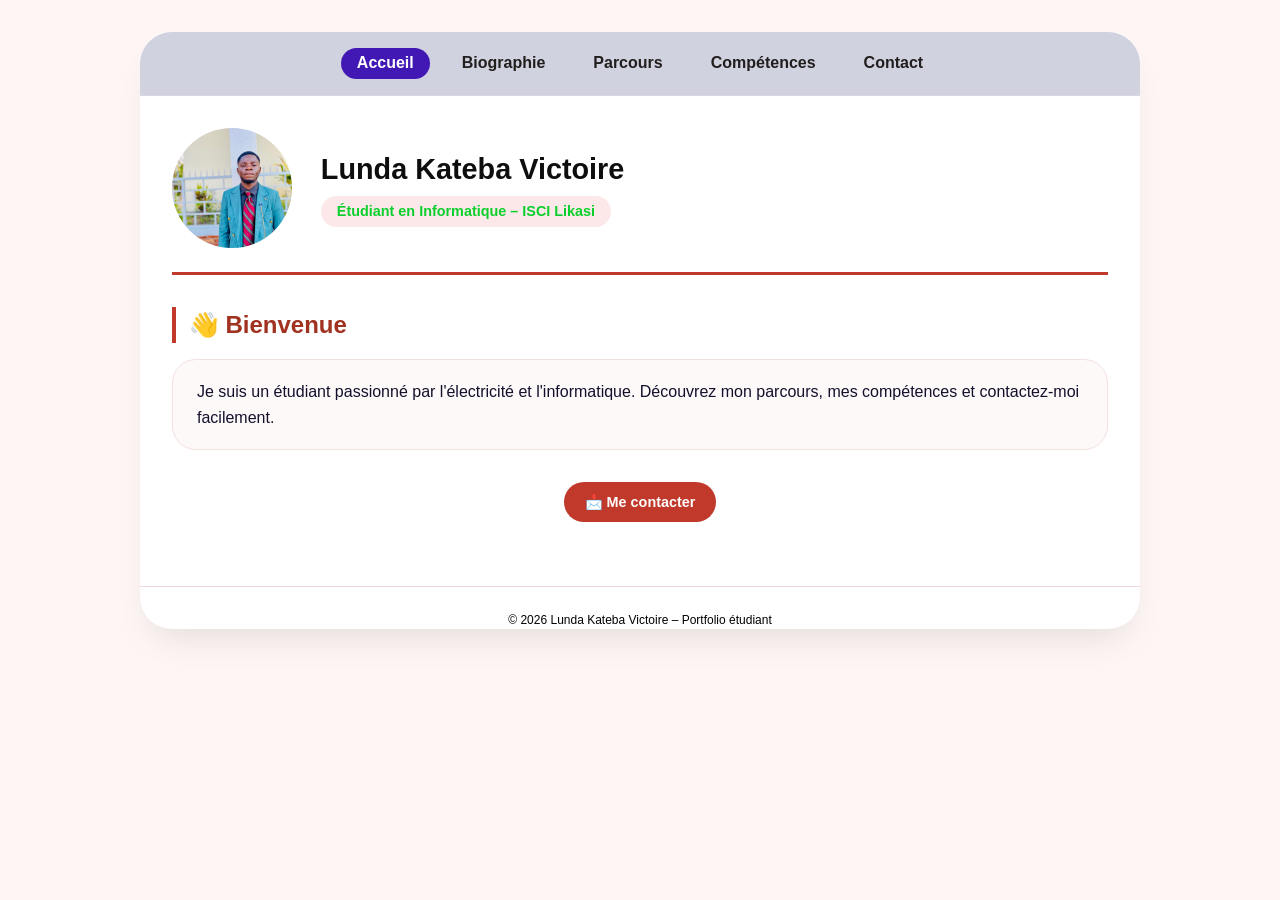
==== index.html @ d1b1b794 "Fix HTML encoding issues in index.html" ====
<!DOCTYPE html>
<html lang="fr">
<head>
    <meta charset="UTF-8">
    <meta name="viewport" content="width=device-width, initial-scale=1.0">
    <title>Lunda Kateba Victoire • Portfolio</title>
    <style>
        * {
            margin: 0;
            padding: 0;
            box-sizing: border-box;
        }
        body {
            background: #fef5f5;
            font-family: 'Inter', -apple-system, BlinkMacSystemFont, 'Segoe UI', Roboto, sans-serif;
            line-height: 1.5;
            padding: 2rem 1rem;
            color: #14102c;
        }
        .portfolio {
            max-width: 1000px;
            margin: 0 auto;
            background: white;
            border-radius: 32px;
            box-shadow: 0 20px 35px -12px rgba(0,0,0,0.1);
            overflow: hidden;
        }
        .inner {
            padding: 2rem;
        }
        /* Navigation */
        nav {
            background: #d0d3df;
            padding: 1rem 2rem;
            border-bottom: 1px solid #dad6e2;
            display: flex;
            flex-wrap: wrap;
            gap: 1rem;
            justify-content: center;
        }
        .nav-link {
            background: none;
            border: none;
            font-size: 1rem;
            font-weight: 600;
            padding: 0.4rem 1rem;
            border-radius: 40px;
            cursor: pointer;
            transition: 0.2s;
            font-family: inherit;
            color: #221e1e;
        }
        .nav-link:hover {
            background: #f0d6d6;
            color: #0b17b6;
        }
        .nav-link.active {
            background: #4118b4;
            color: white;
        }
        /* En-tête */
        .header {
            display: flex;
            align-items: center;
            gap: 1.8rem;
            flex-wrap: wrap;
            margin-bottom: 2rem;
            padding-bottom: 1.5rem;
            border-bottom: 3px solid #c0392b;
        }
        .photo {
            width: 120px;
            height: 120px;
            object-fit: cover;
            border-radius: 50%;
            border: 4px solid white;
            box-shadow: 0 8px 18px rgba(0,0,0,0.1);
            background: #fce8e8;
        }
        .title h1 {
            font-size: 1.8rem;
            font-weight: 700;
            color: #0d0e0d;
        }
        .badge {
            background: #fce8e8;
            color: #0bcf2c;
            padding: 0.3rem 1rem;
            border-radius: 40px;
            font-size: 0.9rem;
            font-weight: 600;
            display: inline-block;
            margin-top: 0.3rem;
        }
        /* Pages */
        .page {
            display: none;
        }
        .page.active-page {
            display: block;
        }
        .section-title {
            font-size: 1.5rem;
            font-weight: 600;
            color: #a0321f;
            margin: 1.5rem 0 1rem 0;
            border-left: 4px solid #c0392b;
            padding-left: 0.8rem;
        }
        .bio-text {
            background: #fef9f9;
            padding: 1.2rem 1.5rem;
            border-radius: 24px;
            border: 1px solid #f5e0e0;
            line-height: 1.6;
            font-size: 1rem;
        }
        .skills-wrapper {
            display: flex;
            flex-wrap: wrap;
            gap: 0.65rem;
            margin-top: 0.5rem;
        }
        .skill-chip {
            background: white;
            border: 1px solid #e6cbcb;
            padding: 0.4rem 1.1rem;
            border-radius: 60px;
            font-size: 0.85rem;
            font-weight: 500;
            color: #131212;
        }
        .contact-line {
            display: flex;
            align-items: center;
            gap: 0.75rem;
            margin-bottom: 1rem;
            flex-wrap: wrap;
        }
        .btn-whatsapp, .btn-sms {
            background: #07c410;
            color: white;
            border: none;
            padding: 0.7rem 1.3rem;
            border-radius: 60px;
            font-weight: 600;
            font-size: 0.9rem;
            display: inline-flex;
            align-items: center;
            gap: 8px;
            text-decoration: none;
            transition: 0.2s;
        }
        .btn-whatsapp:hover, .btn-sms:hover {
            background: #962d22;
        }
        /* Bouton "Me contacter" de l'accueil */
        .btn-mecontacter {
            background: #c0392b;
            color: white;
            border: none;
            padding: 0.7rem 1.3rem;
            border-radius: 60px;
            font-weight: 600;
            font-size: 0.9rem;
            display: inline-flex;
            align-items: center;
            gap: 8px;
            cursor: pointer;
            transition: 0.2s;
            font-family: inherit;
        }
        .btn-mecontacter:hover {
            background: #2fd80d;
        }
        .timeline-item {
            margin-bottom: 1.2rem;
        }
        .timeline-year {
            font-weight: 700;
            color: #c0392b;
            font-size: 0.85rem;
            text-transform: uppercase;
        }
        .timeline-desc {
            font-size: 0.98rem;
            margin-top: 0.2rem;
        }
        .download-btn {
            background: #a0531f;
            color: white !important;
            padding: 0.5rem 1.2rem;
            border-radius: 60px;
            text-decoration: none;
            display: inline-block;
            margin: 0.5rem 0;
        }
        .download-btn:hover {
            background: #10cf30;
        }
        .button-group {
            display: flex;
            flex-wrap: wrap;
            gap: 1rem;
            margin: 1.5rem 0;
        }
        .cv-help {
            font-size: 0.75rem;
            margin-top: 0.5rem;
        }
        .text-center {
            text-align: center;
            margin-top: 2rem;
        }
        footer {
            margin-top: 2rem;
            text-align: center;
            font-size: 0.75rem;
            color: #020202;
            border-top: 1px solid #f0d6d6;
            padding-top: 1.5rem;
        }
        @media (max-width: 700px) {
            .inner { padding: 1.2rem; }
            .header { flex-direction: column; text-align: center; }
        }
    </style>
</head>
<body>
<div class="portfolio">
    <nav>
        <button type="button" class="nav-link active" data-page="accueil">Accueil</button>
        <button type="button" class="nav-link" data-page="biographie">Biographie</button>
        <button type="button" class="nav-link" data-page="parcours">Parcours</button>
        <button type="button" class="nav-link" data-page="competences">Compétences</button>
        <button type="button" class="nav-link" data-page="contact">Contact</button>
    </nav>

    <div class="inner">
        <!-- En-tête commun -->
        <div class="header">
           <img src="photo.jpg" alt="Photo de Victoire" style="width:120px; height:120px; border-radius:50%; object-fit:cover;">
            <div class="title">
                <h1>Lunda Kateba Victoire</h1>
                <div class="badge">Étudiant en Informatique – ISCI Likasi</div>
            </div>
        </div>

        <!-- PAGE ACCUEIL -->
        <div id="page-accueil" class="page active-page">
            <div class="section-title">👋 Bienvenue</div>
            <div class="bio-text">
                Je suis un étudiant passionné par l'électricité et l'informatique. Découvrez mon parcours, mes compétences et contactez-moi facilement.
            </div>
            <div class="text-center">
                <button type="button" class="btn-mecontacter" id="gotoContactBtn">📩 Me contacter</button>
            </div>
        </div>

        <!-- PAGE BIOGRAPHIE -->
        <div id="page-biographie" class="page">
            <div class="section-title">📖 Biographie</div>
            <div class="bio-text">
                Je suis un étudiant motivé, originaire de <strong>Vyombo</strong>, où j’ai commencé mon parcours scolaire en électricité (5e secondaire). Après avoir terminé mes études secondaires en électricité à <strong>IT Kalunga</strong>, je poursuis actuellement des études universitaires en <strong>informatique à ISCI Likasi</strong>. Passionné par les nouvelles technologies et le développement personnel, je cherche à acquérir des compétences solides pour contribuer au développement de ma communauté.
            </div>
        </div>

        <!-- PAGE PARCOURS -->
        <div id="page-parcours" class="page">
            <div class="section-title">📚 Mon parcours</div>
            <div class="timeline-item">
                <div class="timeline-year">2024 – aujourd’hui</div>
                <div class="timeline-desc">Études universitaires en <strong>Informatique</strong> – ISCI Likasi</div>
            </div>
            <div class="timeline-item">
                <div class="timeline-year">2022 – 2024</div>
                <div class="timeline-desc">Fin du secondaire (6e Électricité) – <strong>INSTITUT KALUNGA</strong> (diplômé)</div>
            </div>
            <div class="timeline-item">
                <div class="timeline-year">2016 – 2022</div>
                <div class="timeline-desc">Cycle secondaire – <strong>Vyombo</strong> (1ere jusqu'à 5e Électricité)</div>
            </div>
        </div>

        <!-- PAGE COMPÉTENCES -->
        <div id="page-competences" class="page">
            <div class="section-title">🧠 Compétences</div>
            <div class="skills-wrapper">
                <span class="skill-chip">⚡ Électricité (bases)</span>
                <span class="skill-chip">💻 Informatique de base</span>
                <span class="skill-chip">🤝 Travail en équipe</span>
                <span class="skill-chip">🗣️ Communication</span>
                <span class="skill-chip">🔧 Dépannage matériel</span>
                <span class="skill-chip">📚 Autodidacte</span>
            </div>
        </div>

        <!-- PAGE CONTACT -->
        <div id="page-contact" class="page">
            <div class="section-title">📞 Me contacter</div>
            <div class="contact-line"><span class="skill-chip">📱</span> <strong>+243 970 517 365</strong> (WhatsApp & SMS)</div>
            <div class="contact-line"><span class="skill-chip">📍</span> Likasi, RDC</div>
            <div class="contact-line"><span class="skill-chip">✉️</span> lundakateba8@gmail.com</div>
            
            <div class="button-group">
                <a href="https://wa.me/243970517365?text=Bonjour%20Victoire%2C%20je%20découvre%20ton%20portfolio%20et%20je%20souhaite%20échanger." 
                   class="btn-whatsapp" target="_blank" rel="noopener noreferrer">💬 WhatsApp</a>
                <a href="sms:+243970517365?body=Bonjour%20Victoire%2C%20je%20te%20contacte%20depuis%20ton%20portfolio." 
                   class="btn-sms" target="_blank" rel="noopener noreferrer">📱 Envoyer un SMS</a>
            </div>
            
            <div class="section-title">📎 Télécharger mon CV</div>
            <a href="mon-cv.pdf" download="CV_LUNDA_KATEBA_VICTOIRE.pdf" class="download-btn">📄 Télécharger le CV (PDF)</a>
            <p class="cv-help">Assurez-vous que le fichier <strong>mon-cv.pdf</strong> est dans le même dossier que cette page.</p>
        </div>
    </div>
    <footer>© 2026 Lunda Kateba Victoire – Portfolio étudiant</footer>
</div>

<script>
    // Gestion des onglets
    const navLinks = document.querySelectorAll('.nav-link');
    const pages = {
        accueil: document.getElementById('page-accueil'),
        biographie: document.getElementById('page-biographie'),
        parcours: document.getElementById('page-parcours'),
        competences: document.getElementById('page-competences'),
        contact: document.getElementById('page-contact')
    };

    function showPage(pageId) {
        Object.values(pages).forEach(page => page.classList.remove('active-page'));
        pages[pageId].classList.add('active-page');
        navLinks.forEach(btn => {
            if (btn.dataset.page === pageId) {
                btn.classList.add('active');
            } else {
                btn.classList.remove('active');
            }
        });
    }

    navLinks.forEach(btn => {
        btn.addEventListener('click', () => {
            const pageId = btn.dataset.page;
            if (pageId) showPage(pageId);
        });
    });

    const gotoContactBtn = document.getElementById('gotoContactBtn');
    if (gotoContactBtn) {
        gotoContactBtn.addEventListener('click', () => {
            showPage('contact');
        });
    }
</script>
</body>
</html>
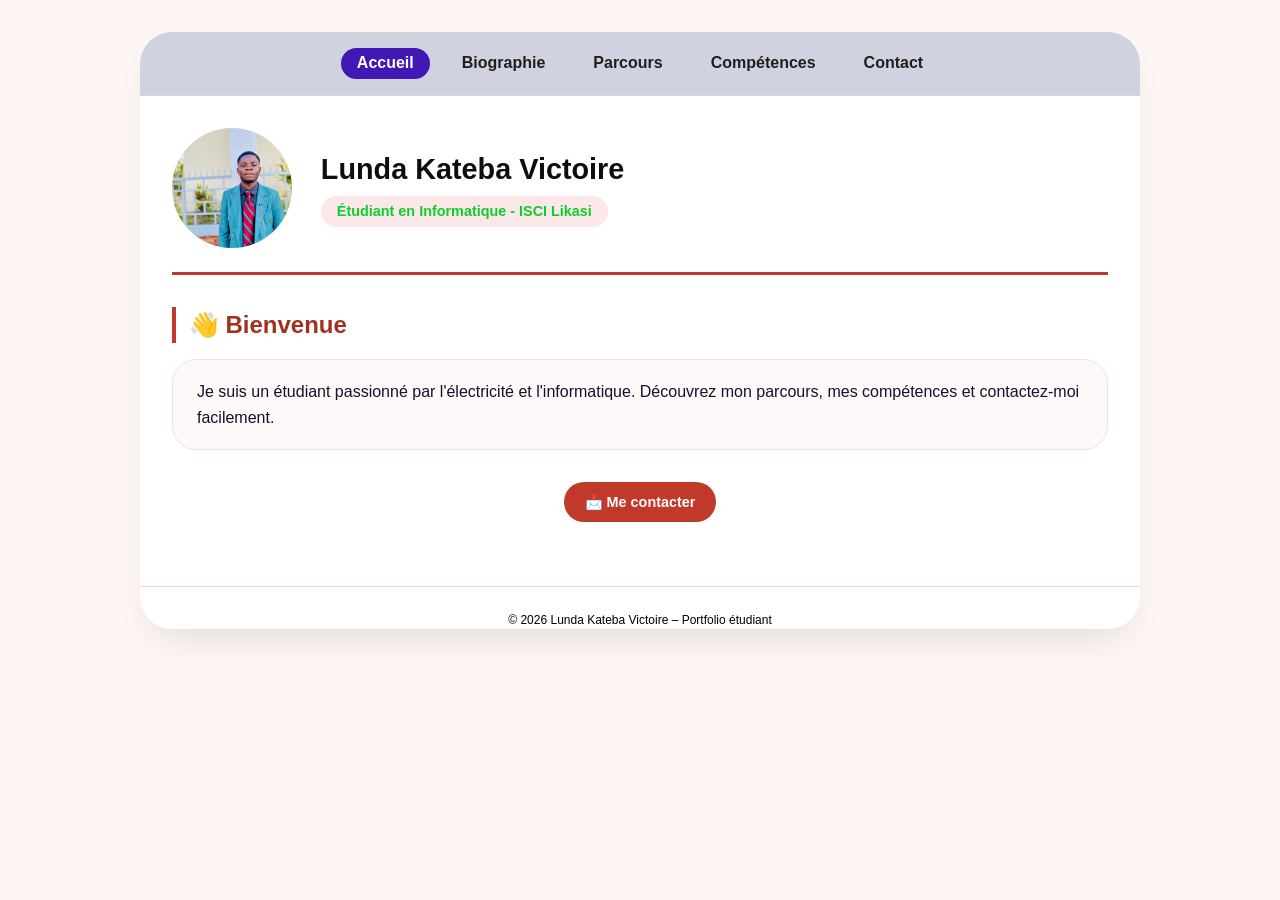
==== commit 82632f46: "Update index.html" ====
--- a/index.html
+++ b/index.html
@@ -239,12 +239,13 @@
     <div class="inner">
         <!-- En-tête commun -->
         <div class="header">
-           <img src="photo.jpg" alt="Photo de Victoire" style="width:120px; height:120px; border-radius:50%; object-fit:cover;">
-            <div class="title">
-                <h1>Lunda Kateba Victoire</h1>
-                <div class="badge">Étudiant en Informatique – ISCI Likasi</div>
-            </div>
-        </div>
+    <img src="photo.jpg" alt="Photo de Lunda Kateba Victoire" style="width:120px; height:120px; border-radius:50%; object-fit:cover;">
+    
+    <div class="title">
+        <h1>Lunda Kateba Victoire</h1>
+        <div class="badge">Étudiant en Informatique - ISCI Likasi</div>
+    </div>
+</div>
 
         <!-- PAGE ACCUEIL -->
         <div id="page-accueil" class="page active-page">
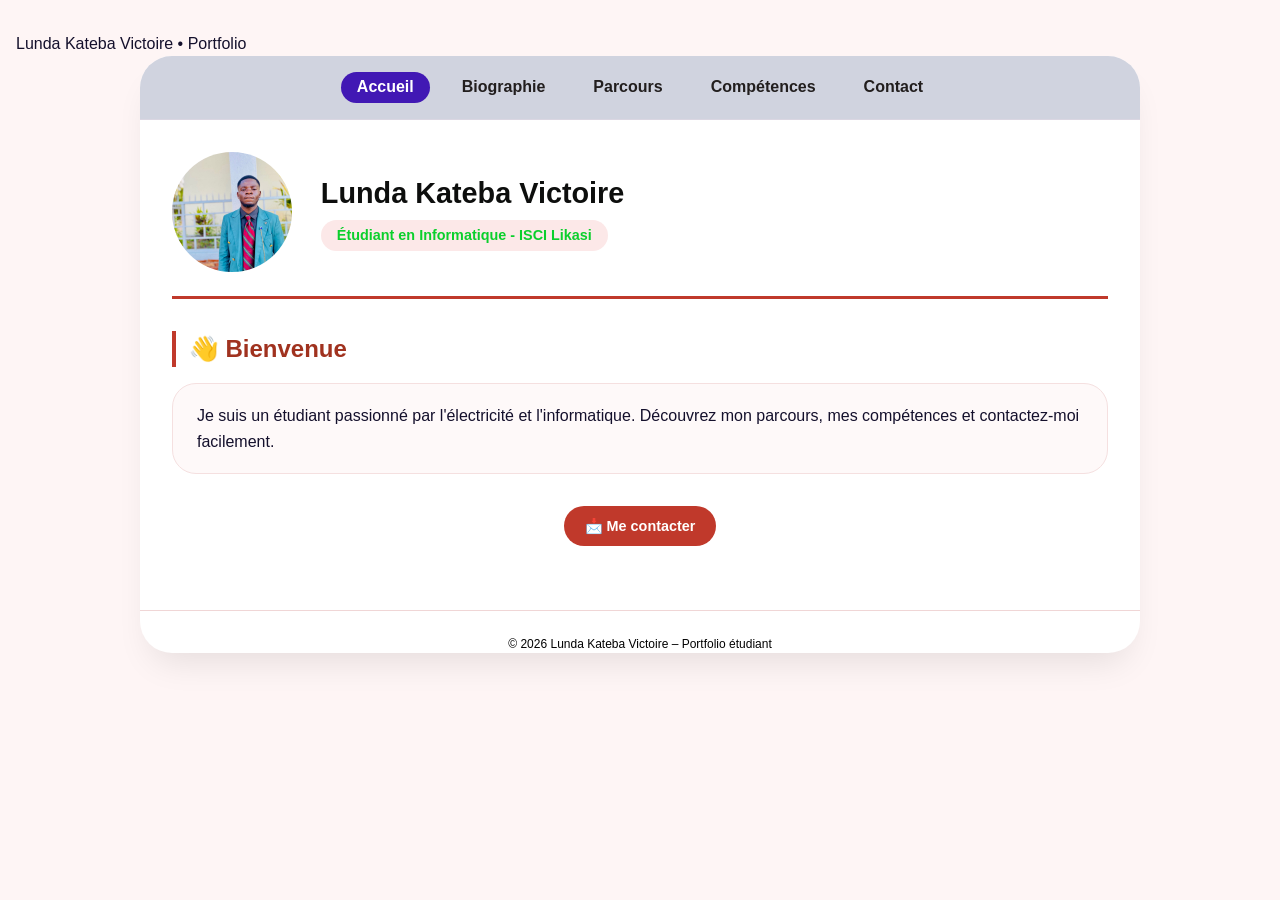
==== commit 2a27116e: "Fix HTML structure and update image source Corrected HTML structure and fixed image source." ====
--- a/index.html
+++ b/index.html
@@ -3,7 +3,7 @@
 <head>
     <meta charset="UTF-8">
     <meta name="viewport" content="width=device-width, initial-scale=1.0">
-    <title>Lunda Kateba Victoire • Portfolio</title>
+    <titlep>Lunda Kateba Victoire • Portfolio</title>
     <style>
         * {
             margin: 0;
@@ -239,7 +239,7 @@
     <div class="inner">
         <!-- En-tête commun -->
         <div class="header">
-    <img src="photo.jpg" alt="Photo de Lunda Kateba Victoire" style="width:120px; height:120px; border-radius:50%; object-fit:cover;">
+    <img src="photo-victoire.jpg" alt="Photo de Lunda Kateba Victoire" style="width:120px; height:120px; border-radius:50%; object-fit:cover;">
     
     <div class="title">
         <h1>Lunda Kateba Victoire</h1>
@@ -262,7 +262,7 @@
         <div id="page-biographie" class="page">
             <div class="section-title">📖 Biographie</div>
             <div class="bio-text">
-                Je suis un étudiant motivé, originaire de <strong>Vyombo</strong>, où j’ai commencé mon parcours scolaire en électricité (5e secondaire). Après avoir terminé mes études secondaires en électricité à <strong>IT Kalunga</strong>, je poursuis actuellement des études universitaires en <strong>informatique à ISCI Likasi</strong>. Passionné par les nouvelles technologies et le développement personnel, je cherche à acquérir des compétences solides pour contribuer au développement de ma communauté.
+                Je suis un étudiant motivé, originaire de <strong>Vyombo</strong>, où j’ai commencé mon parcours scolaire en électricité (1ere jusqu'a 5e secondaire). Après avoir terminé mes études secondaires en électricité à <strong>IT Kalunga</strong>, je poursuis actuellement des études universitaires en <strong>informatique à ISCI Likasi</strong>. Passionné par les nouvelles technologies et le développement personnel, je cherche à acquérir des compétences solides pour contribuer au développement de ma communauté.
             </div>
         </div>
 
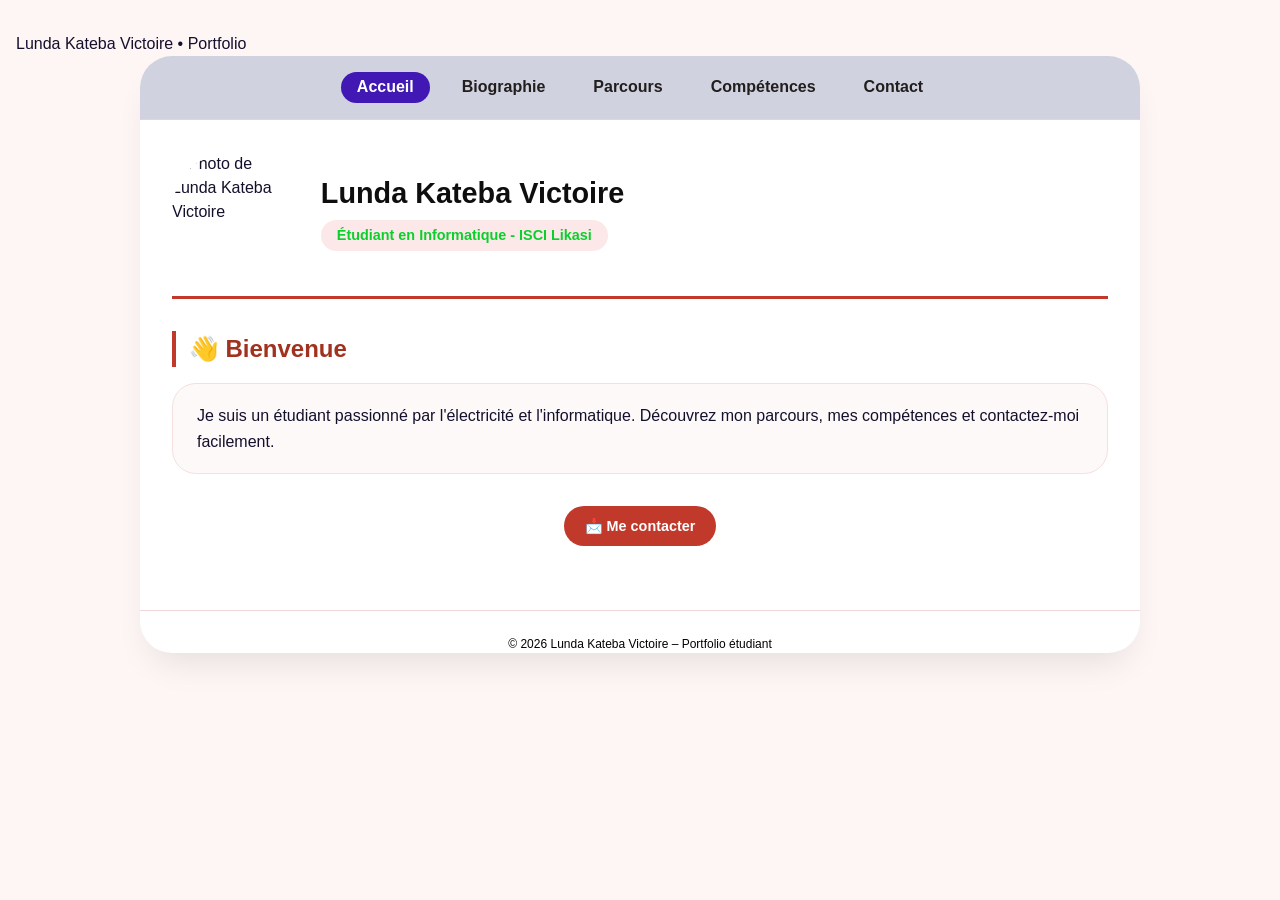
==== commit 763a8be4: "Update index.html" ====
--- a/index.html
+++ b/index.html
@@ -239,7 +239,7 @@
     <div class="inner">
         <!-- En-tête commun -->
         <div class="header">
-    <img src="photo-victoire.jpg" alt="Photo de Lunda Kateba Victoire" style="width:120px; height:120px; border-radius:50%; object-fit:cover;">
+    <img src="photo_victoire.jpg" alt="Photo de Lunda Kateba Victoire" style="width:120px; height:120px; border-radius:50%; object-fit:cover;">
     
     <div class="title">
         <h1>Lunda Kateba Victoire</h1>
